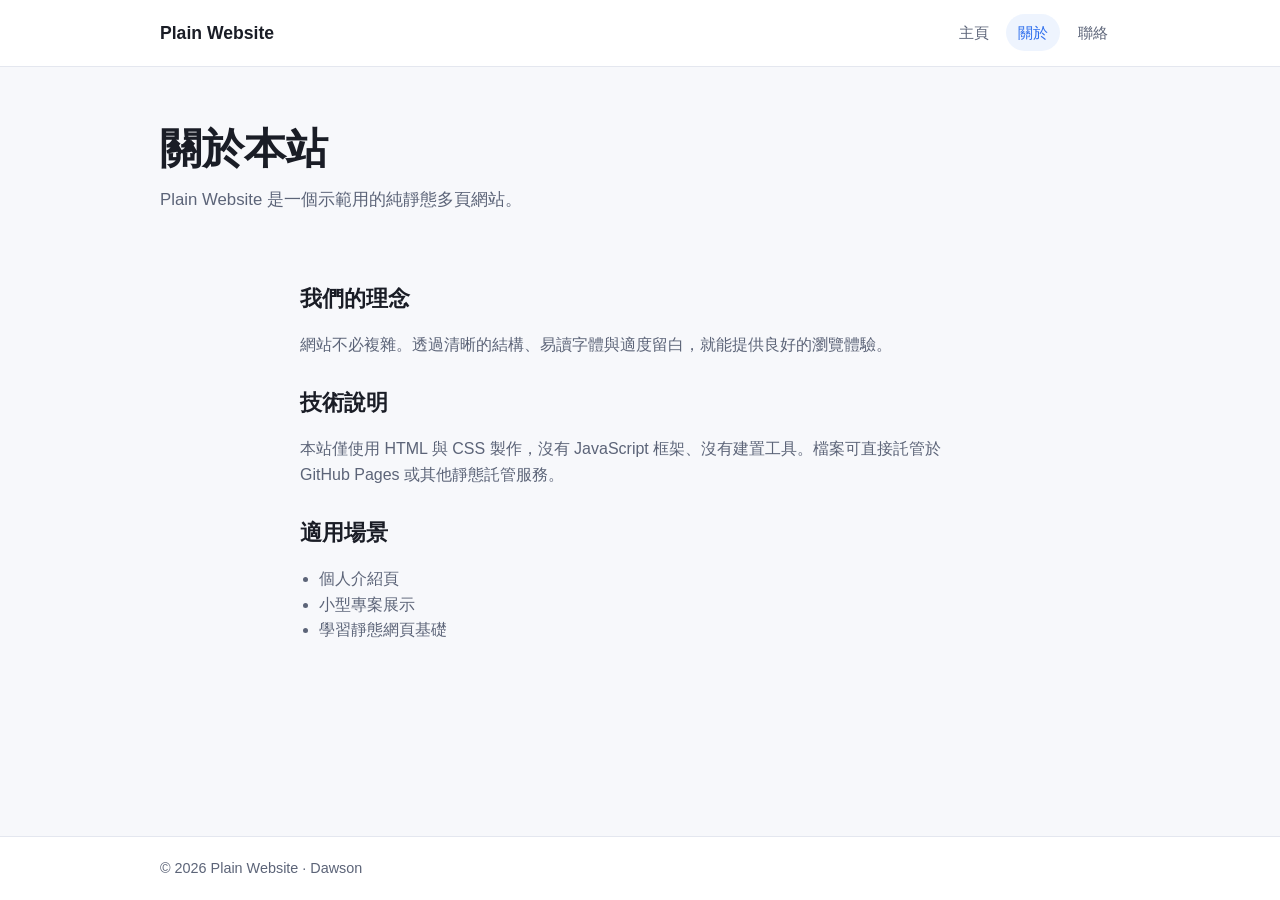
==== about.html @ 94371225 "Initial commit: plain static multi-page website Add home, about, and contact pages with shared CSS." ====
<!DOCTYPE html>
<html lang="zh-HK">
<head>
  <meta charset="UTF-8">
  <meta name="viewport" content="width=device-width, initial-scale=1.0">
  <title>Plain Website — 關於</title>
  <link rel="stylesheet" href="styles.css">
</head>
<body>
  <header class="site-header">
    <div class="container header-inner">
      <a class="brand" href="index.html">Plain Website</a>
      <nav class="nav" aria-label="主選單">
        <a href="index.html">主頁</a>
        <a href="about.html" class="active">關於</a>
        <a href="contact.html">聯絡</a>
      </nav>
    </div>
  </header>

  <main>
    <section class="page-hero">
      <div class="container">
        <h1>關於本站</h1>
        <p class="lead">Plain Website 是一個示範用的純靜態多頁網站。</p>
      </div>
    </section>

    <section class="content">
      <div class="container narrow">
        <h2>我們的理念</h2>
        <p>網站不必複雜。透過清晰的結構、易讀字體與適度留白，就能提供良好的瀏覽體驗。</p>
        <h2>技術說明</h2>
        <p>本站僅使用 HTML 與 CSS 製作，沒有 JavaScript 框架、沒有建置工具。檔案可直接託管於 GitHub Pages 或其他靜態託管服務。</p>
        <h2>適用場景</h2>
        <ul>
          <li>個人介紹頁</li>
          <li>小型專案展示</li>
          <li>學習靜態網頁基礎</li>
        </ul>
      </div>
    </section>
  </main>

  <footer class="site-footer">
    <div class="container">
      <p>© 2026 Plain Website · Dawson</p>
    </div>
  </footer>
</body>
</html>
---- styles.css ----
/* Plain Website — clean modern static styles */
*,
*::before,
*::after {
  box-sizing: border-box;
}

:root {
  --bg: #f7f8fb;
  --surface: #ffffff;
  --text: #1a1d26;
  --muted: #5c6478;
  --border: #e4e7ef;
  --accent: #2f6fed;
  --accent-hover: #1f56c9;
  --radius: 12px;
  --shadow: 0 8px 24px rgba(26, 29, 38, 0.06);
  --font: "Segoe UI", "PingFang HK", "Noto Sans TC", "Microsoft JhengHei", sans-serif;
}

html {
  scroll-behavior: smooth;
}

body {
  margin: 0;
  font-family: var(--font);
  color: var(--text);
  background: var(--bg);
  line-height: 1.6;
  min-height: 100vh;
  display: flex;
  flex-direction: column;
}

a {
  color: var(--accent);
  text-decoration: none;
}

a:hover {
  text-decoration: underline;
}

.container {
  width: min(960px, 92%);
  margin: 0 auto;
}

.container.narrow {
  width: min(680px, 92%);
}

.site-header {
  background: var(--surface);
  border-bottom: 1px solid var(--border);
  position: sticky;
  top: 0;
  z-index: 10;
}

.header-inner {
  display: flex;
  align-items: center;
  justify-content: space-between;
  gap: 1rem;
  padding: 0.9rem 0;
}

.brand {
  font-weight: 700;
  font-size: 1.1rem;
  color: var(--text);
  text-decoration: none;
}

.brand:hover {
  text-decoration: none;
  color: var(--accent);
}

.nav {
  display: flex;
  gap: 0.35rem;
  flex-wrap: wrap;
}

.nav a {
  color: var(--muted);
  padding: 0.4rem 0.75rem;
  border-radius: 999px;
  text-decoration: none;
  font-size: 0.95rem;
}

.nav a:hover,
.nav a.active {
  color: var(--accent);
  background: rgba(47, 111, 237, 0.08);
  text-decoration: none;
}

main {
  flex: 1;
}

.hero,
.page-hero {
  padding: 3.5rem 0 2.5rem;
}

.eyebrow {
  display: inline-block;
  margin: 0 0 0.75rem;
  color: var(--accent);
  font-size: 0.9rem;
  font-weight: 600;
  letter-spacing: 0.02em;
}

h1 {
  margin: 0 0 0.75rem;
  font-size: clamp(1.8rem, 4vw, 2.6rem);
  line-height: 1.25;
}

h2 {
  margin: 0 0 1rem;
  font-size: 1.35rem;
}

h3 {
  margin: 0 0 0.5rem;
  font-size: 1.05rem;
}

.lead {
  margin: 0;
  color: var(--muted);
  font-size: 1.05rem;
  max-width: 36rem;
}

.actions {
  display: flex;
  flex-wrap: wrap;
  gap: 0.75rem;
  margin-top: 1.5rem;
}

.btn {
  display: inline-block;
  padding: 0.7rem 1.15rem;
  border-radius: 999px;
  font-weight: 600;
  text-decoration: none;
  border: 1px solid transparent;
}

.btn.primary {
  background: var(--accent);
  color: #fff;
}

.btn.primary:hover {
  background: var(--accent-hover);
  text-decoration: none;
}

.btn.secondary {
  background: var(--surface);
  color: var(--text);
  border-color: var(--border);
}

.btn.secondary:hover {
  border-color: var(--accent);
  color: var(--accent);
  text-decoration: none;
}

.features {
  padding: 0 0 3.5rem;
}

.card-grid {
  display: grid;
  grid-template-columns: repeat(3, 1fr);
  gap: 1rem;
}

.card {
  background: var(--surface);
  border: 1px solid var(--border);
  border-radius: var(--radius);
  padding: 1.25rem;
  box-shadow: var(--shadow);
}

.card p {
  margin: 0;
  color: var(--muted);
  font-size: 0.95rem;
}

.content {
  padding: 0 0 3.5rem;
}

.content p,
.content ul {
  color: var(--muted);
}

.content ul {
  padding-left: 1.2rem;
}

.content h2 {
  margin-top: 1.75rem;
}

.contact-card {
  background: var(--surface);
  border: 1px solid var(--border);
  border-radius: var(--radius);
  padding: 1.5rem;
  box-shadow: var(--shadow);
}

.contact-card p {
  margin: 0.6rem 0;
}

.site-footer {
  border-top: 1px solid var(--border);
  background: var(--surface);
  padding: 1.25rem 0;
  color: var(--muted);
  font-size: 0.9rem;
}

.site-footer p {
  margin: 0;
}

@media (max-width: 720px) {
  .header-inner {
    flex-direction: column;
    align-items: flex-start;
  }

  .card-grid {
    grid-template-columns: 1fr;
  }

  .hero,
  .page-hero {
    padding: 2.5rem 0 1.75rem;
  }
}
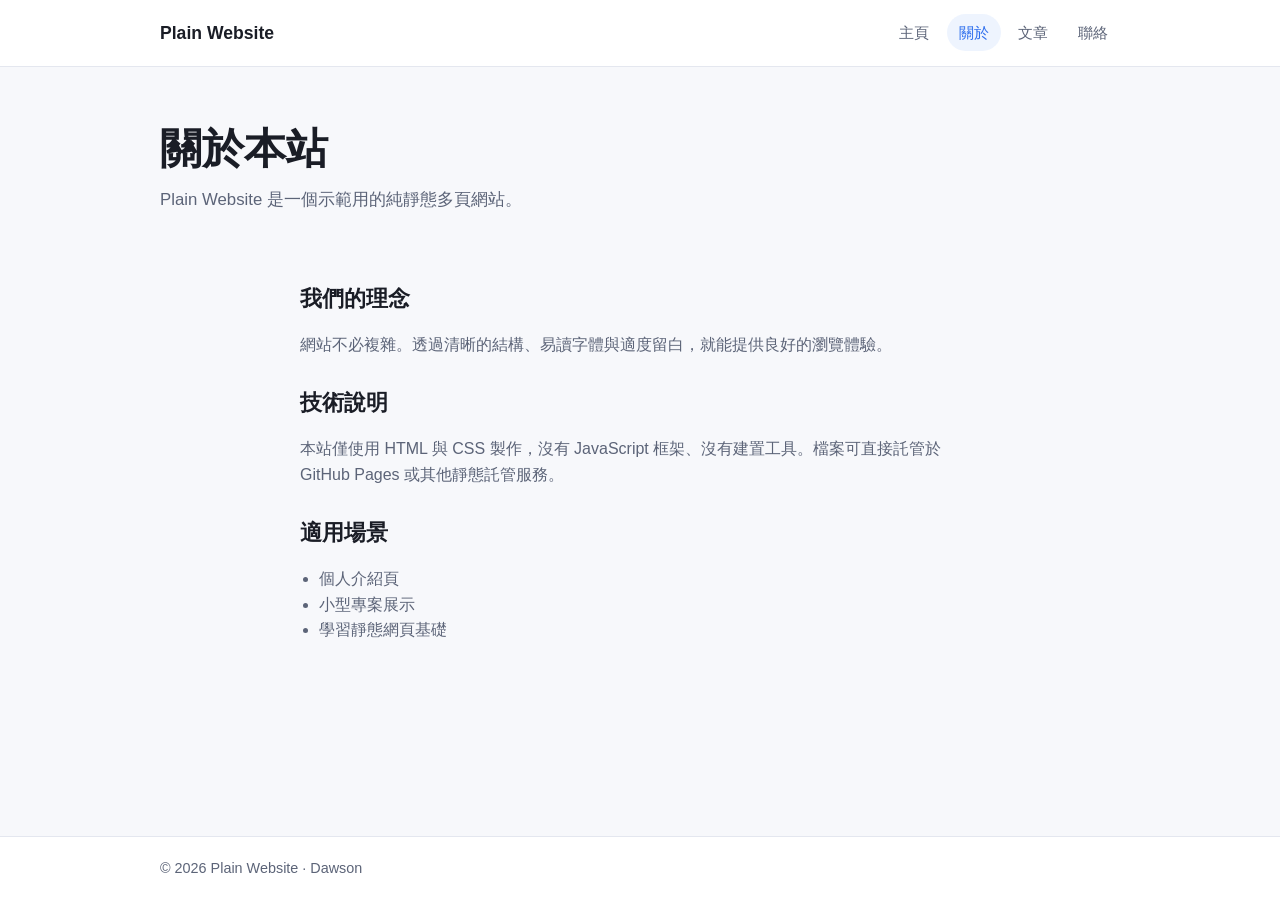
==== commit 850969de: "Add blog posts section with three articles Add posts index and welcome, static-hosting, and design-n" ====
--- a/about.html
+++ b/about.html
@@ -13,6 +13,7 @@
       <nav class="nav" aria-label="主選單">
         <a href="index.html">主頁</a>
         <a href="about.html" class="active">關於</a>
+        <a href="posts/index.html">文章</a>
         <a href="contact.html">聯絡</a>
       </nav>
     </div>
--- a/styles.css
+++ b/styles.css
@@ -259,3 +259,62 @@
     padding: 2.5rem 0 1.75rem;
   }
 }
+
+/* Posts */
+.post-meta {
+  margin: 0 0 0.25rem;
+  color: var(--muted);
+  font-size: 0.9rem;
+}
+
+.post-list {
+  list-style: none;
+  padding: 0;
+  margin: 0;
+  display: grid;
+  gap: 1rem;
+}
+
+.post-list li {
+  background: var(--surface);
+  border: 1px solid var(--border);
+  border-radius: var(--radius);
+  padding: 1.25rem;
+  box-shadow: var(--shadow);
+}
+
+.post-list h3 {
+  margin: 0.25rem 0 0.5rem;
+}
+
+.post-list h3 a {
+  color: var(--text);
+  text-decoration: none;
+}
+
+.post-list h3 a:hover {
+  color: var(--accent);
+}
+
+.post-list .excerpt {
+  margin: 0;
+  color: var(--muted);
+  font-size: 0.95rem;
+}
+
+.post-nav {
+  margin-top: 2rem;
+  padding-top: 1.25rem;
+  border-top: 1px solid var(--border);
+  display: flex;
+  flex-wrap: wrap;
+  gap: 1rem;
+}
+
+.post-body p {
+  margin: 0 0 1rem;
+}
+
+.latest-posts {
+  padding: 0 0 3.5rem;
+}
